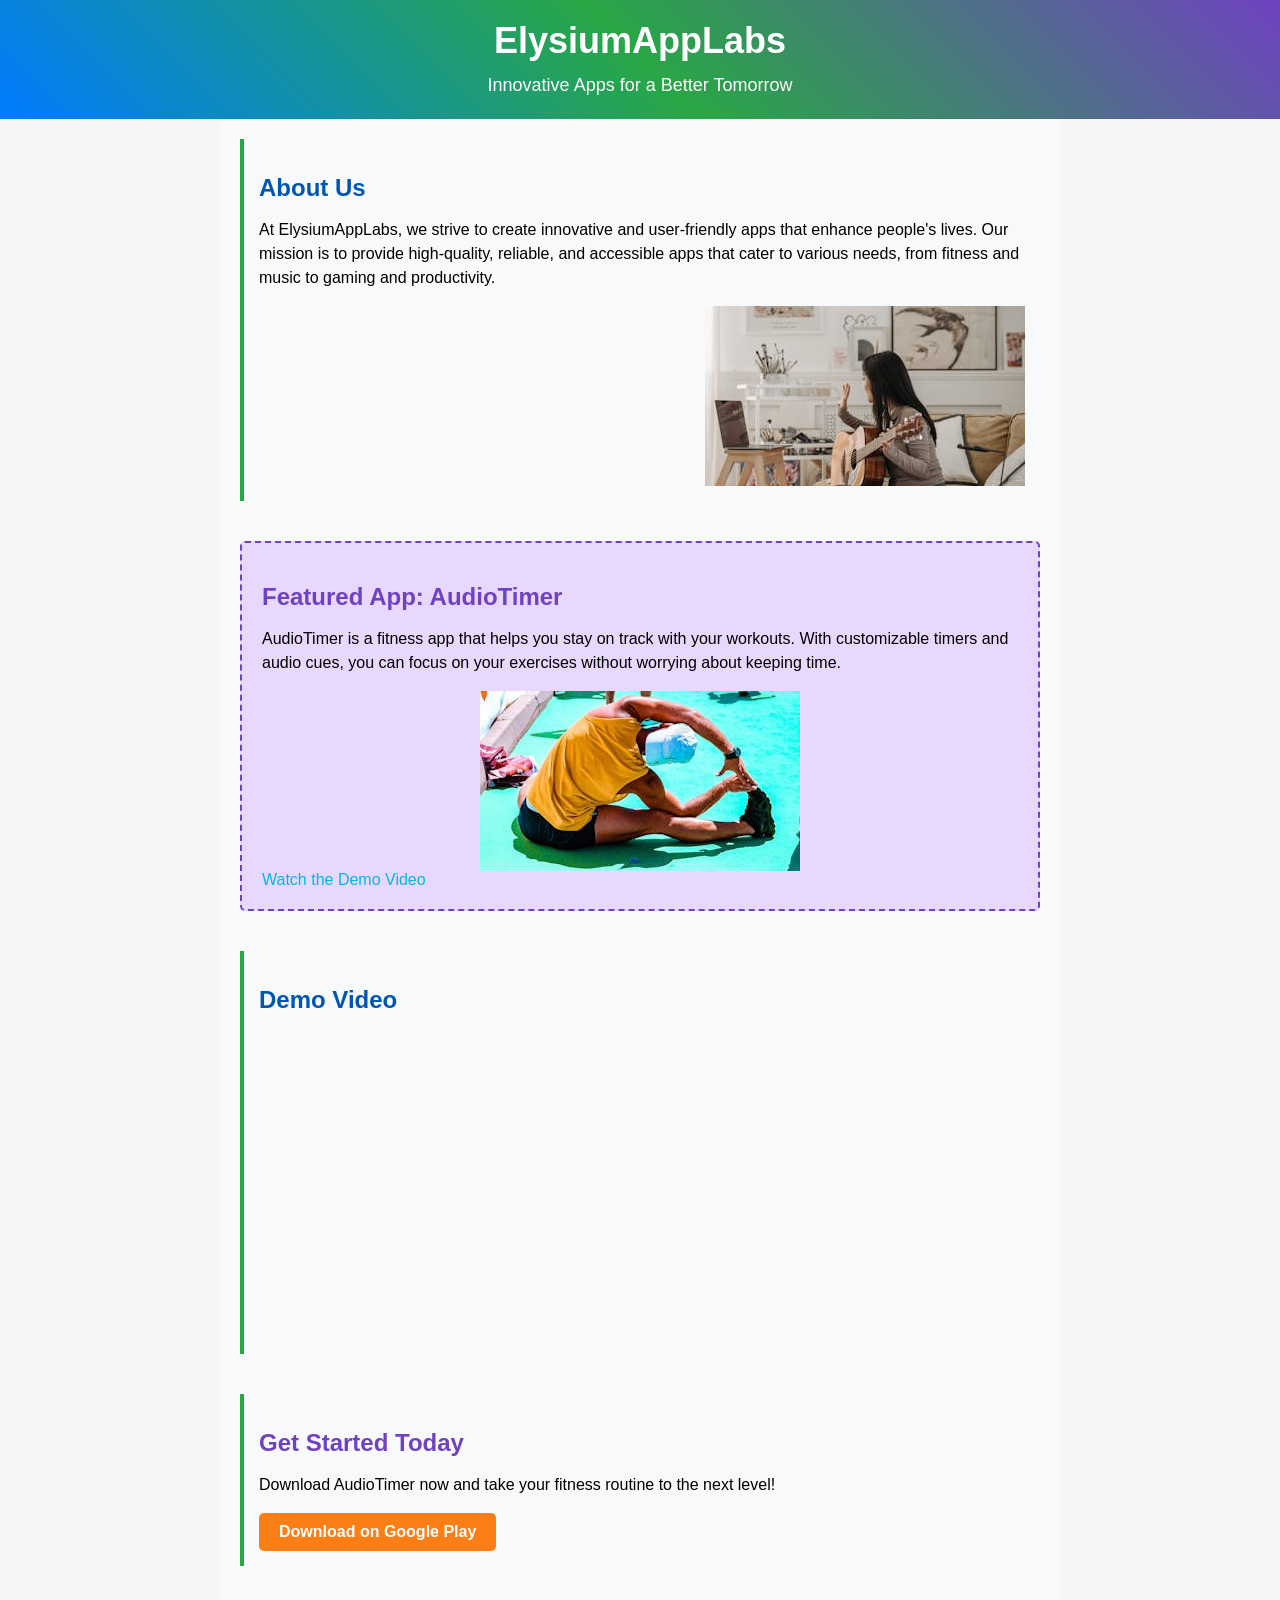
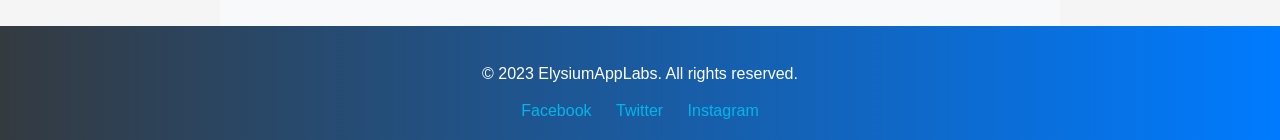
==== index.html @ dc0eb423 "First commit" ====
<!DOCTYPE html>
<html lang="en">
<head>
    <meta charset="UTF-8">
    <meta name="viewport" content="width=device-width, initial-scale=1.0">
    <title>ElysiumAppLabs - Innovative Apps for a Better Tomorrow</title>
    <link rel="stylesheet" href="styles.css">
</head>
<body>
    <header>
        <h1>ElysiumAppLabs</h1>
        <p>Innovative Apps for a Better Tomorrow</p>
    </header>
    <main>
        <section id="about">
            <h2>About Us</h2>
            <p>At ElysiumAppLabs, we strive to create innovative and user-friendly apps that enhance people's lives. Our mission is to provide high-quality, reliable, and accessible apps that cater to various needs, from fitness and music to gaming and productivity.</p>
            <!-- Musician image (right-aligned) -->
            <img src="guitarist.jpg" alt="A musician playing a guitar in a cozy room with art supplies and a laptop in the background" style="max-width: 100%; height: auto; display: block; margin-left: auto; margin-right: 0;">
        </section>
        <section id="featured-app">
            <h2>Featured App: AudioTimer</h2>
            <p>AudioTimer is a fitness app that helps you stay on track with your workouts. With customizable timers and audio cues, you can focus on your exercises without worrying about keeping time.</p>
            <!-- Athlete stretching image (centered) -->
            <img src="stretch.jpg" alt="An athlete in a yellow tank top performing a sprinter's stretch on a turquoise surface" style="max-width: 100%; height: auto; display: block; margin-left: auto; margin-right: auto;">
            <a href="https://www.youtube.com/watch?v=your-video-id" target="_blank">Watch the Demo Video</a>
        </section>
        <section id="video-demo">
            <h2>Demo Video</h2>
            <iframe width="560" height="315" src="https://www.youtube.com/embed/your-video-id" frameborder="0" allowfullscreen></iframe>
        </section>
        <section id="call-to-action">
            <h2>Get Started Today</h2>
            <p>Download AudioTimer now and take your fitness routine to the next level!</p>
            <a href="https://play.google.com/store/apps/details?id=com.elysiumapplabs.audiotimer" target="_blank">Download on Google Play</a>
        </section>
    </main>
    <footer>
        <p>© 2023 ElysiumAppLabs. All rights reserved.</p>
        <ul>
            <li><a href="https://www.facebook.com/elysiumapplabs">Facebook</a></li>
            <li><a href="https://www.twitter.com/elysiumapplabs">Twitter</a></li>
            <li><a href="https://www.instagram.com/elysiumapplabs">Instagram</a></li>
        </ul>
    </footer>
</body>
</html>
---- styles.css ----
body {
    font-family: 'Open Sans', sans-serif;
    margin: 0;
    padding: 0;
    background-color: #f5f5f5;
}

header {
    background: linear-gradient(45deg, #007bff, #28a745, #6f42c1);
    color: #fff;
    padding: 20px;
    text-align: center;
}

header h1 {
    margin: 0;
    font-size: 36px;
}

header p {
    margin: 10px 0 0;
    font-size: 18px;
}

main {
    background-color: #f8f9fa;
    max-width: 800px;
    margin: 0 auto;
    padding: 20px;
}

section {
    margin-bottom: 40px;
    padding: 15px;
    border-left: 4px solid #28a745; /* Green border for sections */
}

/* Alternating heading colors */
section:nth-child(odd) h2 {
    color: #0056b3; /* Blue for odd sections */
}

section:nth-child(even) h2 {
    color: #6f42c1; /* Purple for even sections */
}

h2 {
    font-size: 24px;
    margin-bottom: 10px;
}

p {
    font-size: 16px;
    line-height: 1.5;
}

a {
    color: #00b7eb; /* Brighter blue for links */
    text-decoration: none;
}

a:hover {
    color: #6f42c1; /* Purple on hover */
    text-decoration: underline;
}

#featured-app {
    background-color: #e9d8fd; /* Soft purple background */
    padding: 20px;
    border-radius: 5px;
    border: 2px dashed #6f42c1; /* Dashed purple border */
}

#call-to-action a {
    display: inline-block;
    background-color: #fd7e14; /* Orange button */
    color: #fff;
    padding: 10px 20px;
    border-radius: 5px;
    text-decoration: none;
    font-weight: bold;
    transition: background-color 0.3s ease;
}

#call-to-action a:hover {
    background-color: #e83e8c; /* Pink on hover */
    text-decoration: none;
}

iframe {
    display: block;
    margin: 0 auto;
    border: none;
}

footer {
    background: linear-gradient(to right, #343a40, #007bff);
    color: #fff;
    padding: 20px;
    text-align: center;
}

footer ul {
    list-style: none;
    margin: 0;
    padding: 0;
}

footer li {
    display: inline-block;
    margin: 0 10px;
}
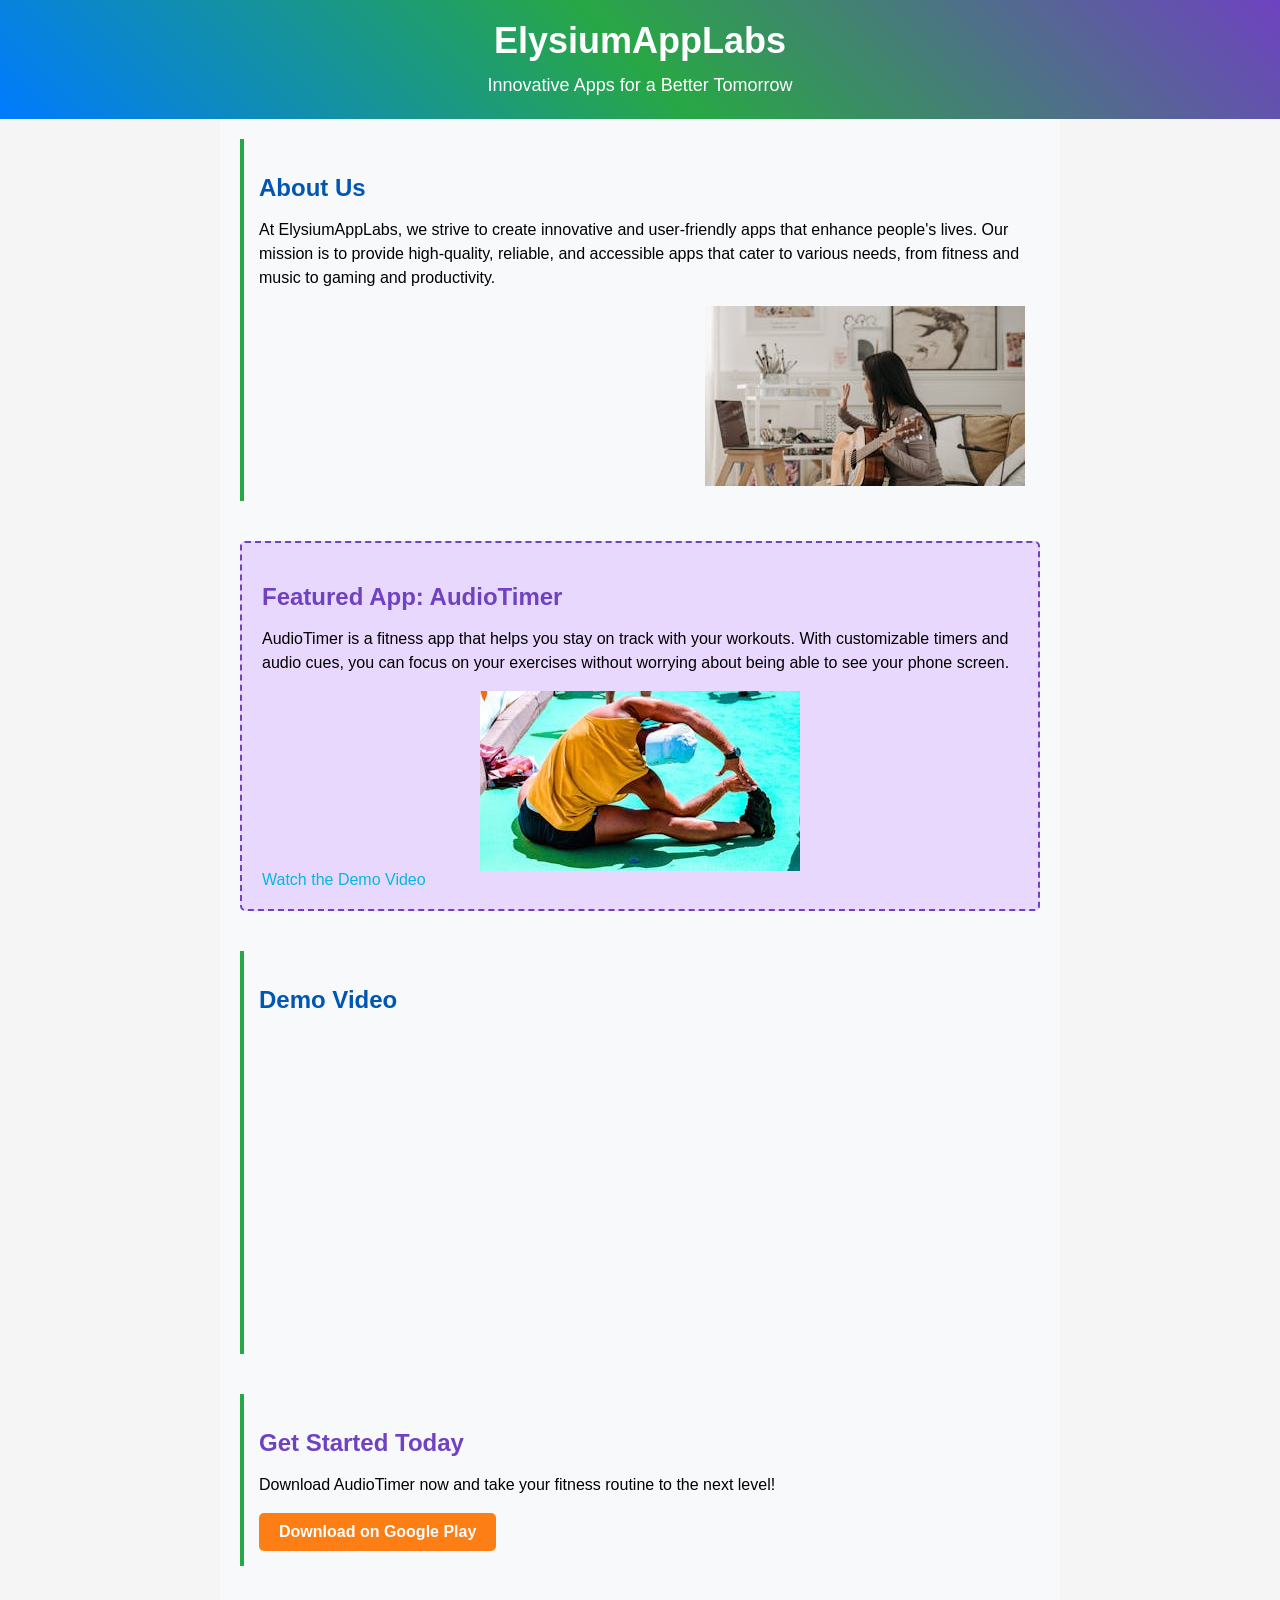
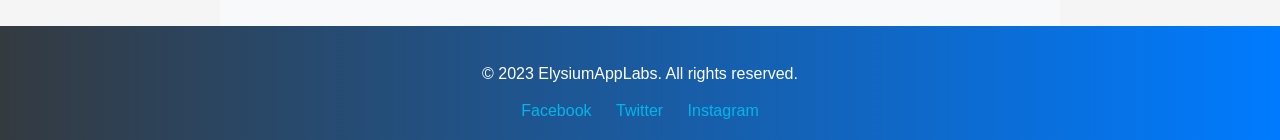
==== commit 0e8bc913: "Added YouTube demo video" ====
--- a/index.html
+++ b/index.html
@@ -20,10 +20,10 @@
         </section>
         <section id="featured-app">
             <h2>Featured App: AudioTimer</h2>
-            <p>AudioTimer is a fitness app that helps you stay on track with your workouts. With customizable timers and audio cues, you can focus on your exercises without worrying about keeping time.</p>
+            <p>AudioTimer is a fitness app that helps you stay on track with your workouts. With customizable timers and audio cues, you can focus on your exercises without worrying about being able to see your phone screen.</p>
             <!-- Athlete stretching image (centered) -->
             <img src="stretch.jpg" alt="An athlete in a yellow tank top performing a sprinter's stretch on a turquoise surface" style="max-width: 100%; height: auto; display: block; margin-left: auto; margin-right: auto;">
-            <a href="https://www.youtube.com/watch?v=your-video-id" target="_blank">Watch the Demo Video</a>
+            <a href="https://youtu.be/tO20BYgdVaA" target="_blank">Watch the Demo Video</a>
         </section>
         <section id="video-demo">
             <h2>Demo Video</h2>
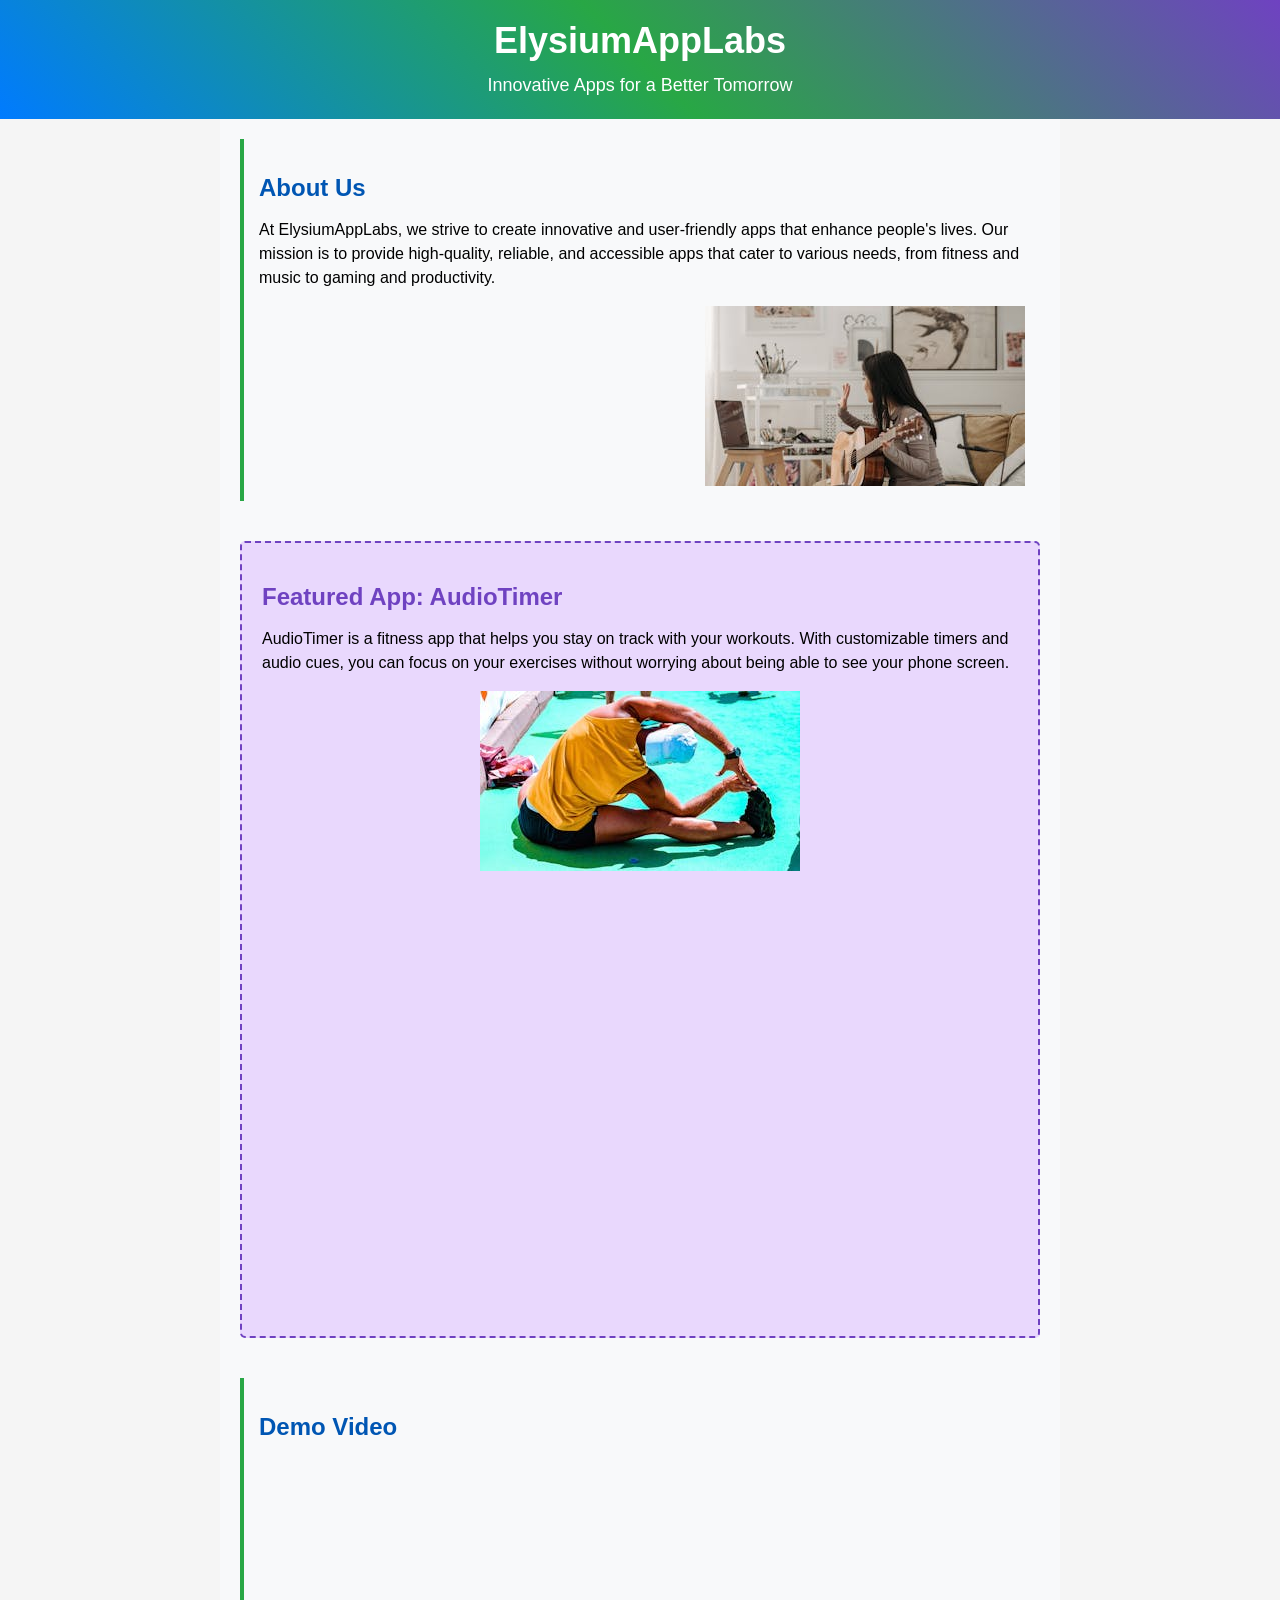
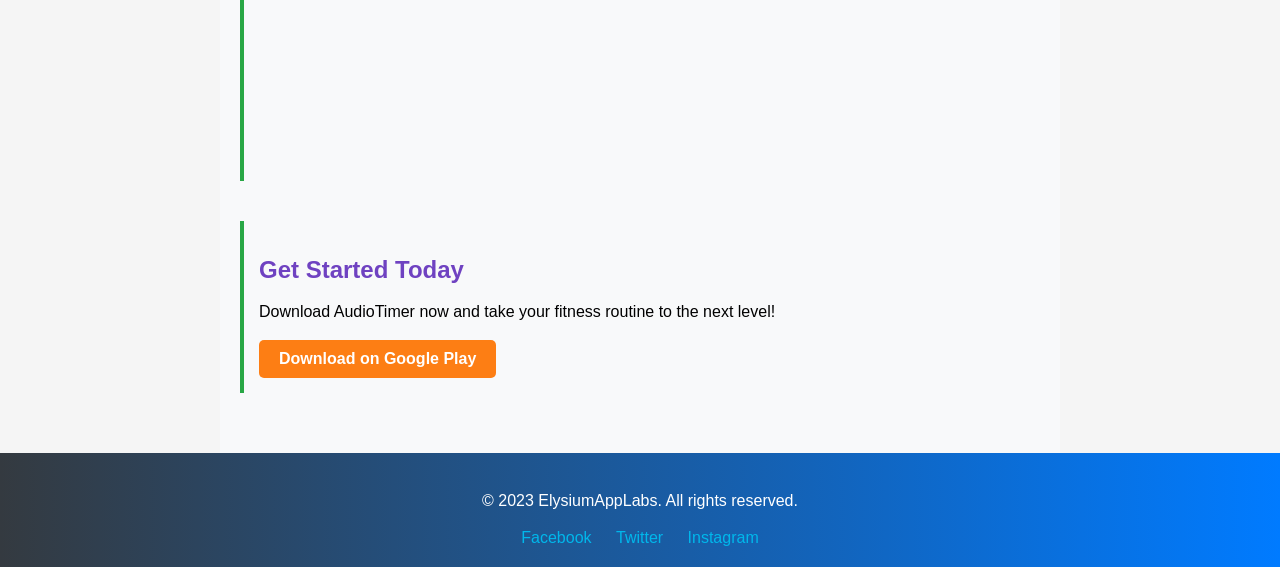
==== commit 6dffca53: "Changed video link to embed player" ====
--- a/index.html
+++ b/index.html
@@ -23,7 +23,16 @@
             <p>AudioTimer is a fitness app that helps you stay on track with your workouts. With customizable timers and audio cues, you can focus on your exercises without worrying about being able to see your phone screen.</p>
             <!-- Athlete stretching image (centered) -->
             <img src="stretch.jpg" alt="An athlete in a yellow tank top performing a sprinter's stretch on a turquoise surface" style="max-width: 100%; height: auto; display: block; margin-left: auto; margin-right: auto;">
-            <a href="https://youtu.be/tO20BYgdVaA" target="_blank">Watch the Demo Video</a>
+            <div style="position: relative; padding-bottom: 56.25%; height: 0; overflow: hidden; max-width: 100%; margin-top: 20px;">
+            <iframe 
+                    src="https://www.youtube.com/embed/tO20BYgdVaA" 
+                    title="AudioTimer Demo"
+                    style="position: absolute; top: 0; left: 0; width: 100%; height: 100%; border: 0;" 
+                    allow="accelerometer; autoplay; clipboard-write; encrypted-media; gyroscope; picture-in-picture; web-share" 
+                    allowfullscreen>
+                </iframe>
+            </div>
+        </div>
         </section>
         <section id="video-demo">
             <h2>Demo Video</h2>
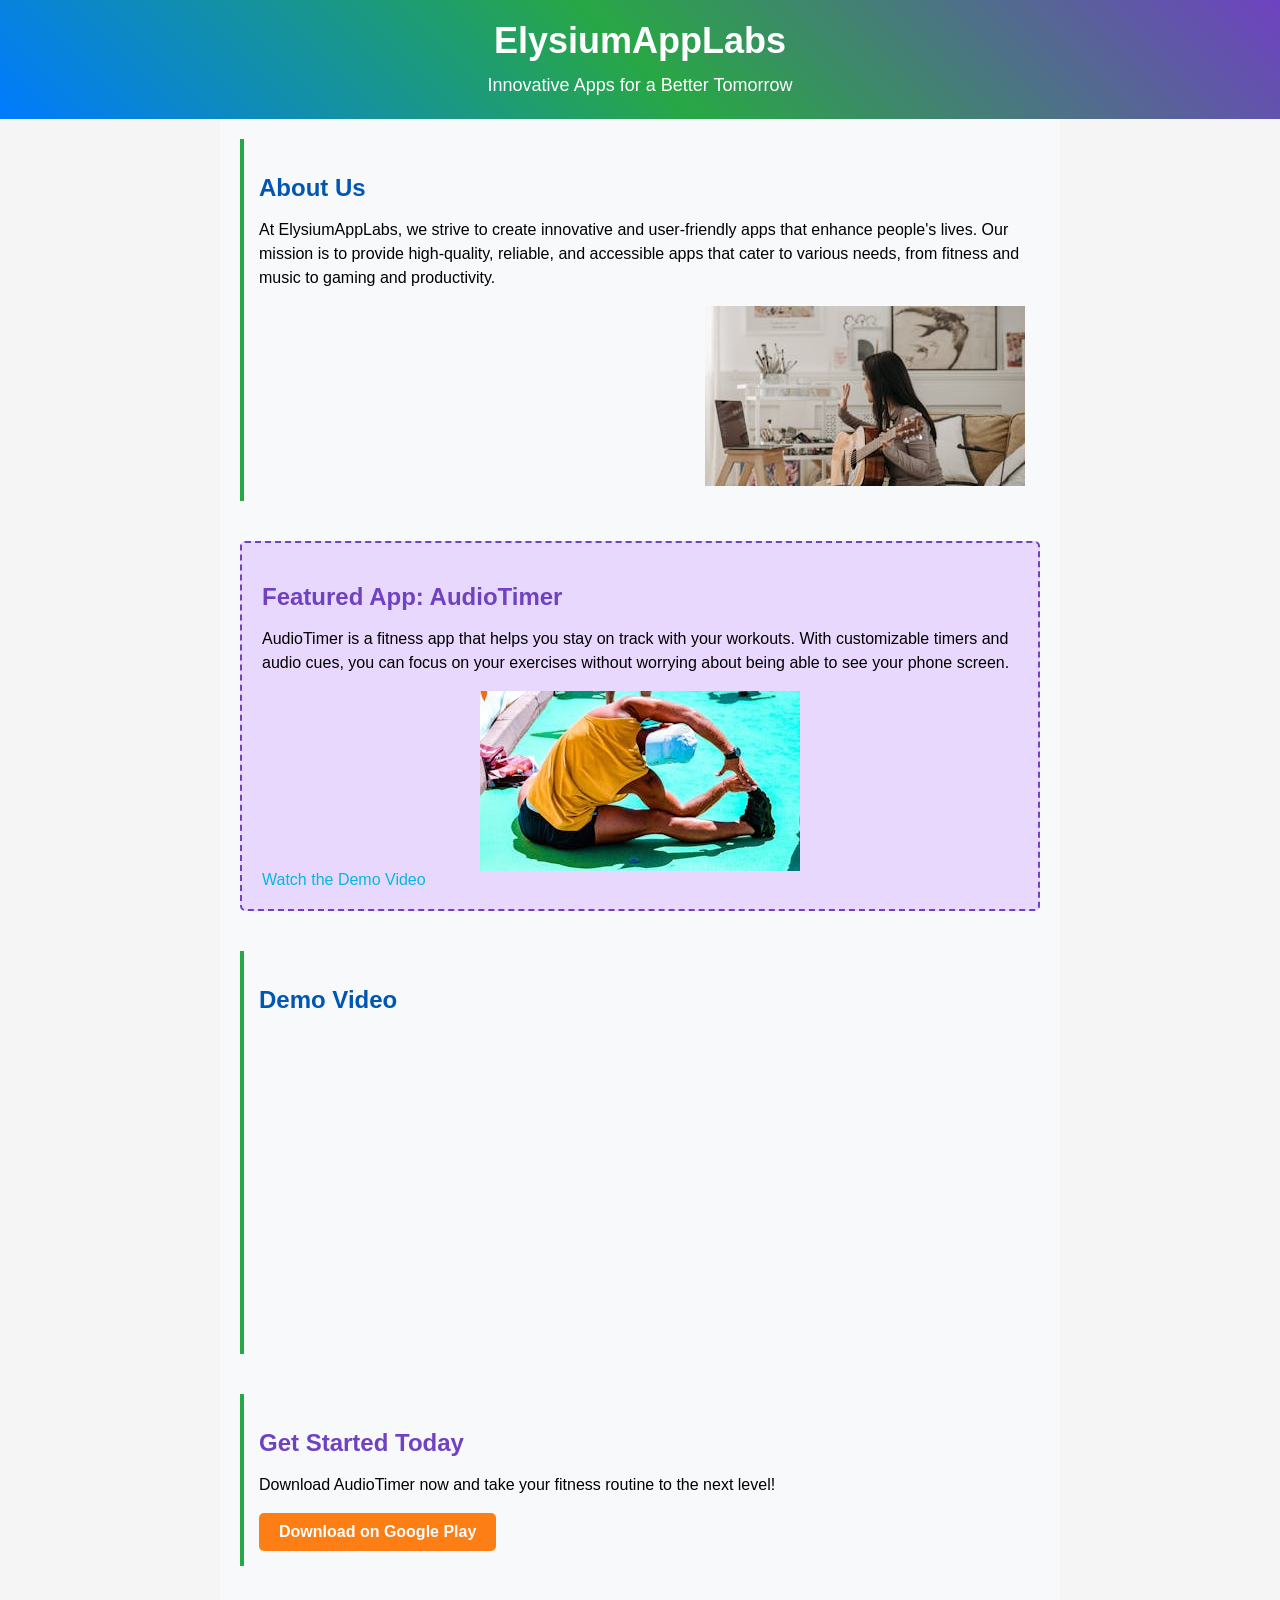
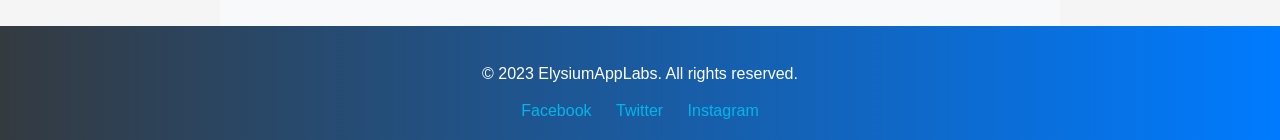
==== commit 721ab93c: "Added YouTube demo video with fix" ====
--- a/index.html
+++ b/index.html
@@ -23,20 +23,12 @@
             <p>AudioTimer is a fitness app that helps you stay on track with your workouts. With customizable timers and audio cues, you can focus on your exercises without worrying about being able to see your phone screen.</p>
             <!-- Athlete stretching image (centered) -->
             <img src="stretch.jpg" alt="An athlete in a yellow tank top performing a sprinter's stretch on a turquoise surface" style="max-width: 100%; height: auto; display: block; margin-left: auto; margin-right: auto;">
-            <div style="position: relative; padding-bottom: 56.25%; height: 0; overflow: hidden; max-width: 100%; margin-top: 20px;">
-            <iframe 
-                    src="https://www.youtube.com/embed/tO20BYgdVaA" 
-                    title="AudioTimer Demo"
-                    style="position: absolute; top: 0; left: 0; width: 100%; height: 100%; border: 0;" 
-                    allow="accelerometer; autoplay; clipboard-write; encrypted-media; gyroscope; picture-in-picture; web-share" 
-                    allowfullscreen>
-                </iframe>
-            </div>
-        </div>
-        </section>
+            <a href="https://youtu.be/tO20BYgdVaA" target="_blank">Watch the Demo Video</a>
+        </section>   <!-- ← properly close the section here -->
+
         <section id="video-demo">
             <h2>Demo Video</h2>
-            <iframe width="560" height="315" src="https://www.youtube.com/embed/your-video-id" frameborder="0" allowfullscreen></iframe>
+            <iframe width="560" height="315" src="https://www.youtube.com/embed/tO20BYgdVaA" title="AudioTimer Demo" frameborder="0" allow="accelerometer; autoplay; clipboard-write; encrypted-media; gyroscope; picture-in-picture" allowfullscreen></iframe>
         </section>
         <section id="call-to-action">
             <h2>Get Started Today</h2>
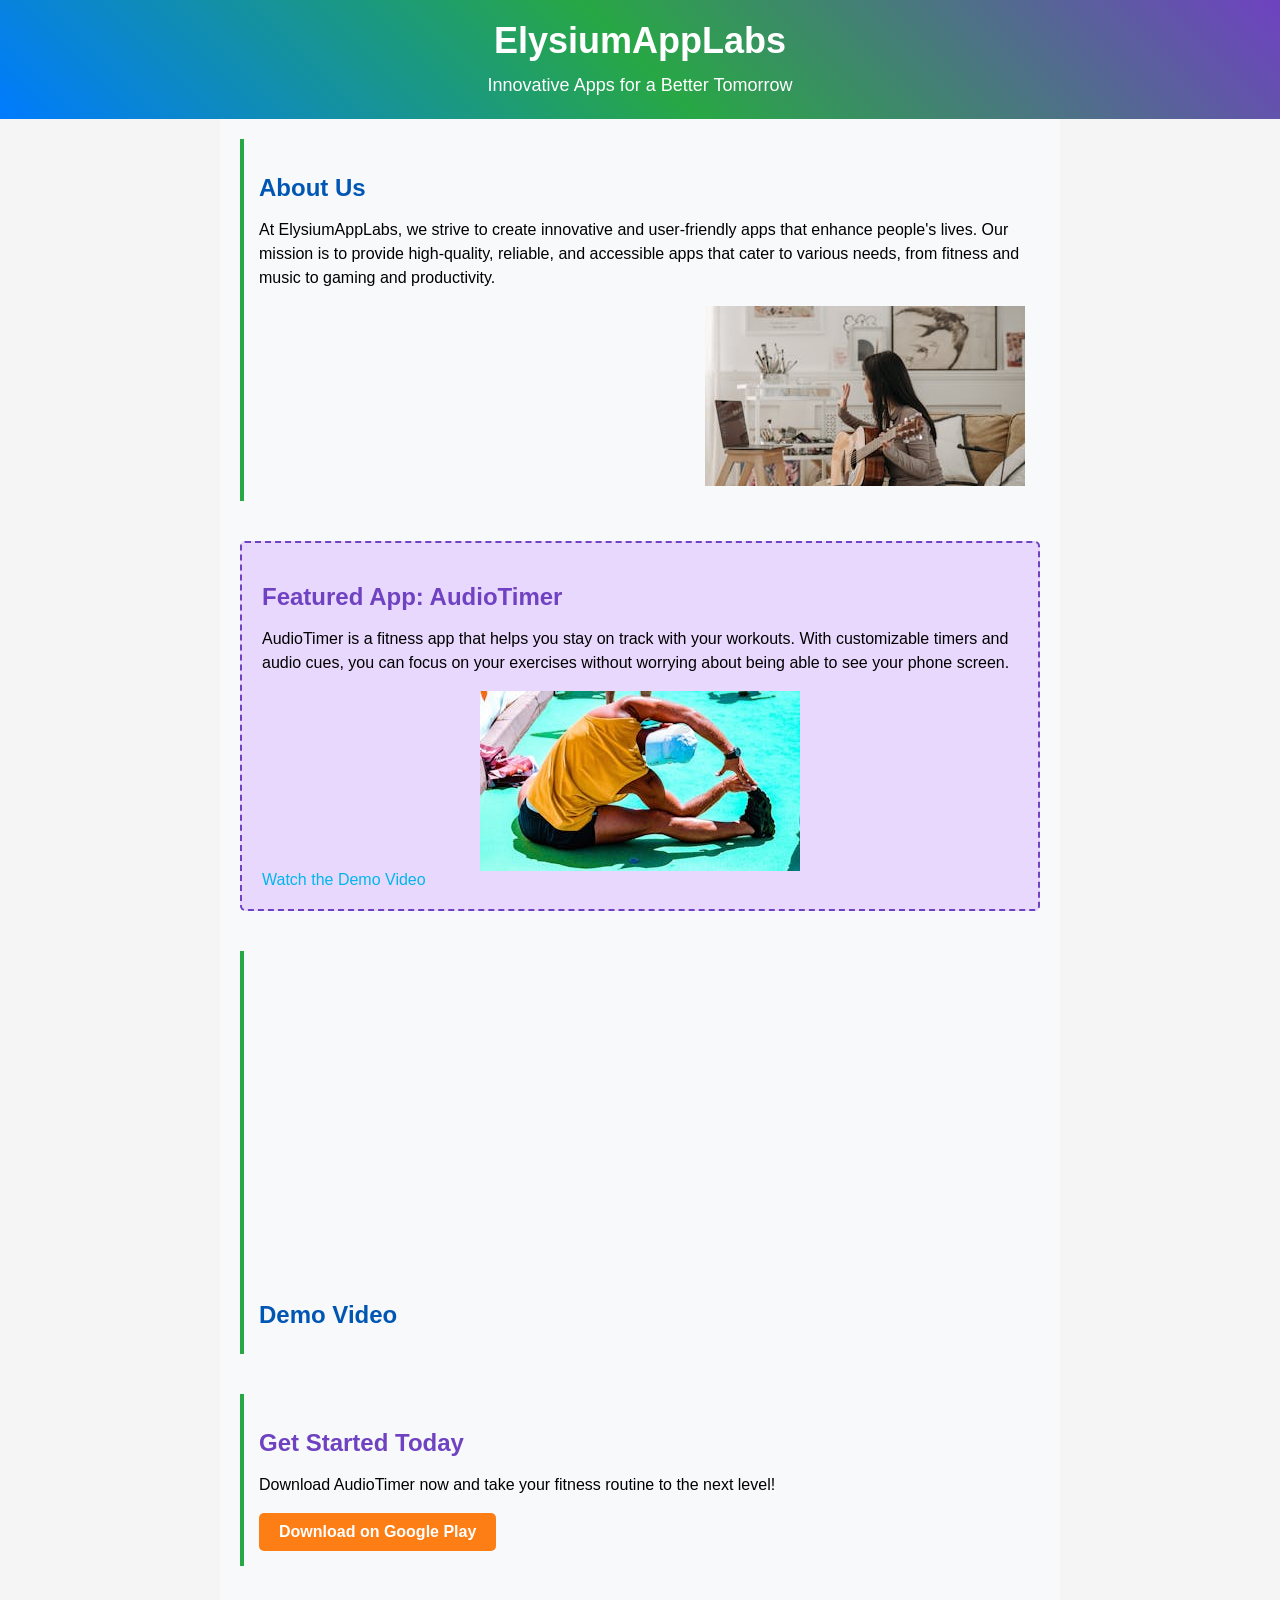
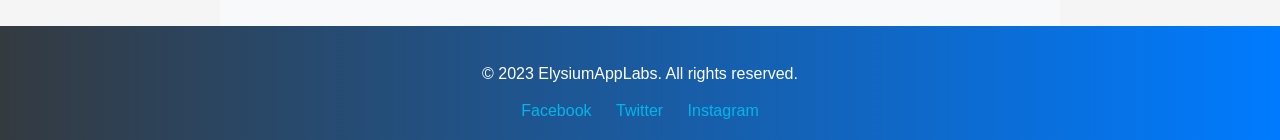
==== commit 54420dff: "Added YouTube demo video with fix" ====
--- a/index.html
+++ b/index.html
@@ -27,8 +27,14 @@
         </section>   <!-- ← properly close the section here -->
 
         <section id="video-demo">
-            <h2>Demo Video</h2>
-            <iframe width="560" height="315" src="https://www.youtube.com/embed/tO20BYgdVaA" title="AudioTimer Demo" frameborder="0" allow="accelerometer; autoplay; clipboard-write; encrypted-media; gyroscope; picture-in-picture" allowfullscreen></iframe>
+            <iframe width="560" height="315" 
+        src="https://www.youtube.com/embed/tO20BYgdVaA" 
+        title="AudioTimer Demo" 
+        frameborder="0" 
+        allow="accelerometer; autoplay; clipboard-write; encrypted-media; gyroscope; picture-in-picture" 
+        allowfullscreen
+        referrerpolicy="no-referrer-when-downgrade"></iframe><h2>Demo Video</h2>
+            
         </section>
         <section id="call-to-action">
             <h2>Get Started Today</h2>
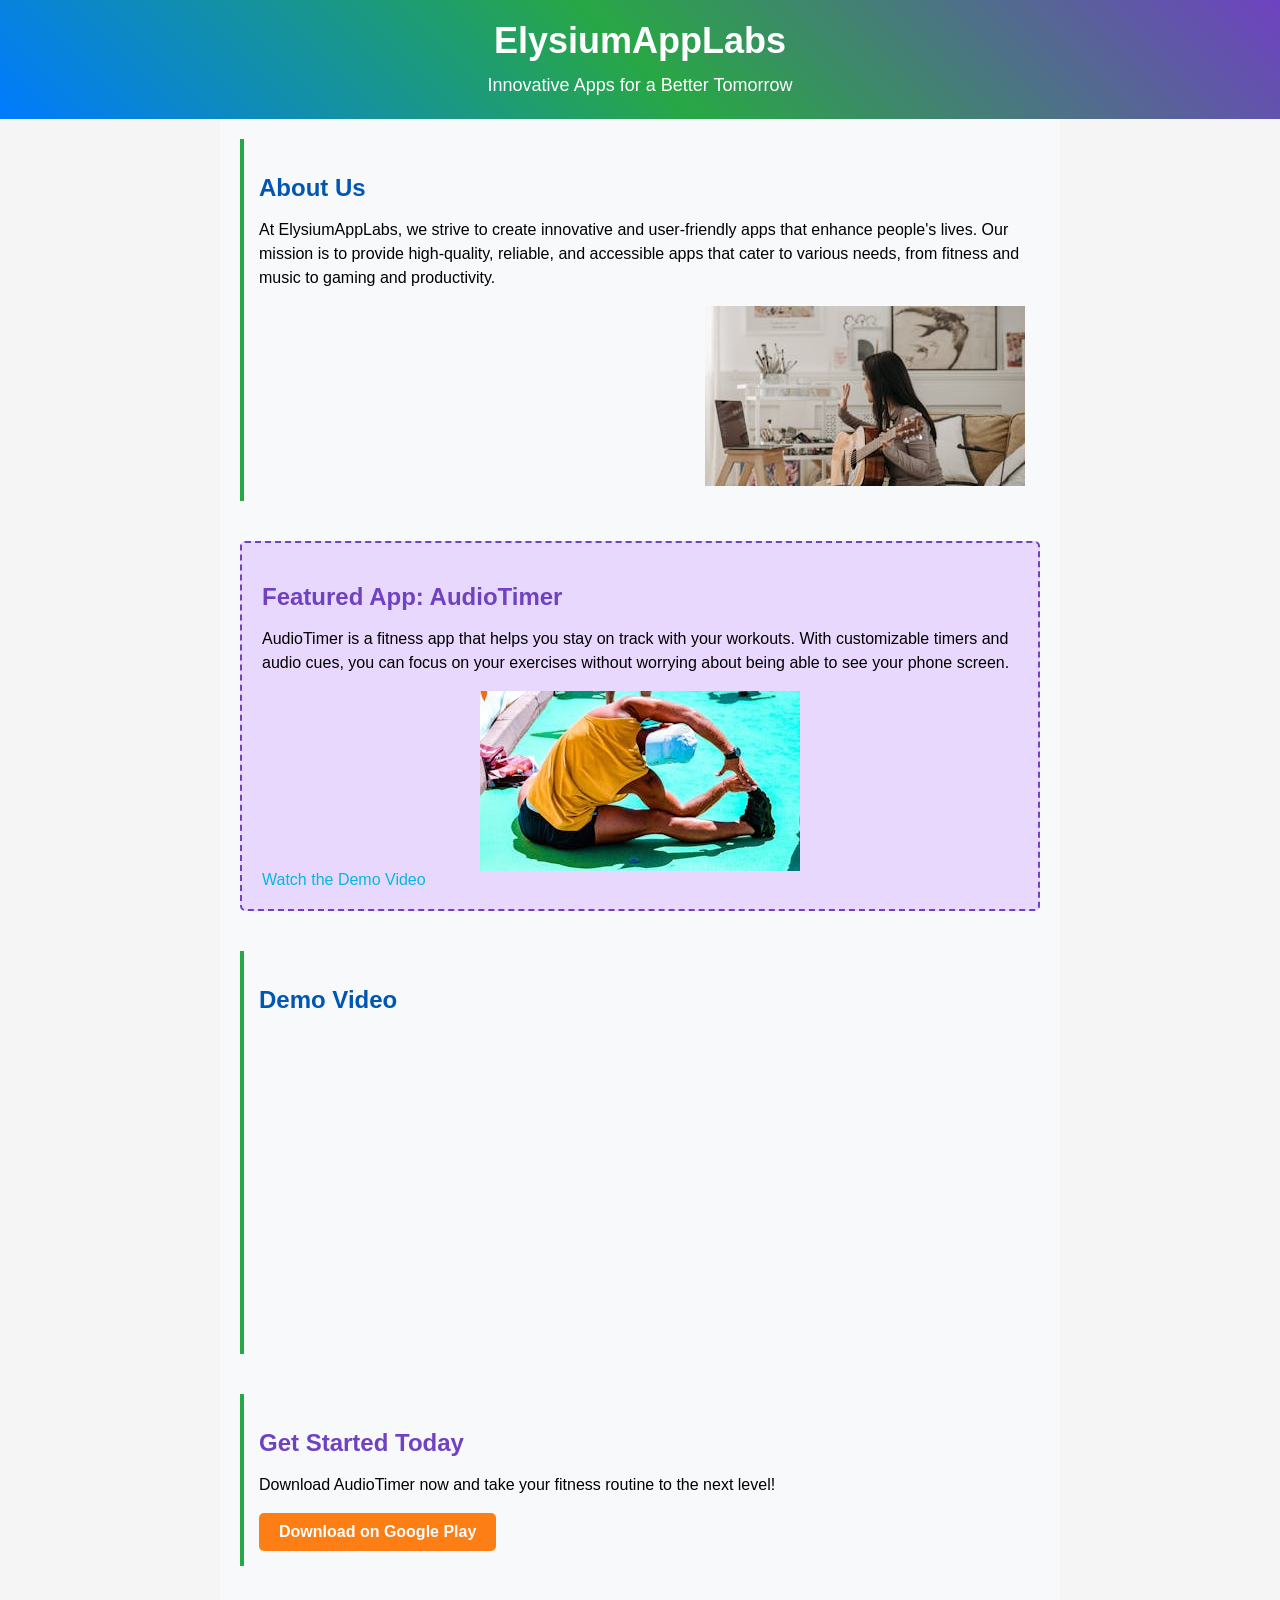
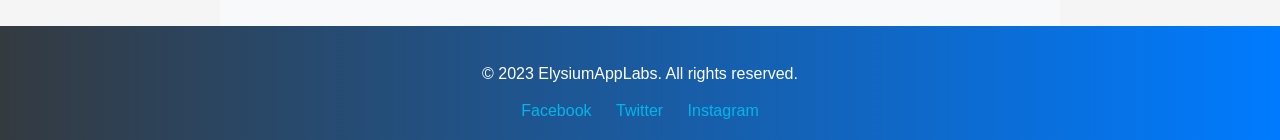
==== commit 462ed61f: "Added YouTube demo video with fix" ====
--- a/index.html
+++ b/index.html
@@ -27,13 +27,14 @@
         </section>   <!-- ← properly close the section here -->
 
         <section id="video-demo">
-            <iframe width="560" height="315" 
+        <h2>Demo Video</h2>
+        <iframe width="560" height="315" 
         src="https://www.youtube.com/embed/tO20BYgdVaA" 
         title="AudioTimer Demo" 
         frameborder="0" 
         allow="accelerometer; autoplay; clipboard-write; encrypted-media; gyroscope; picture-in-picture" 
         allowfullscreen
-        referrerpolicy="no-referrer-when-downgrade"></iframe><h2>Demo Video</h2>
+        referrerpolicy="no-referrer-when-downgrade"></iframe>
             
         </section>
         <section id="call-to-action">
